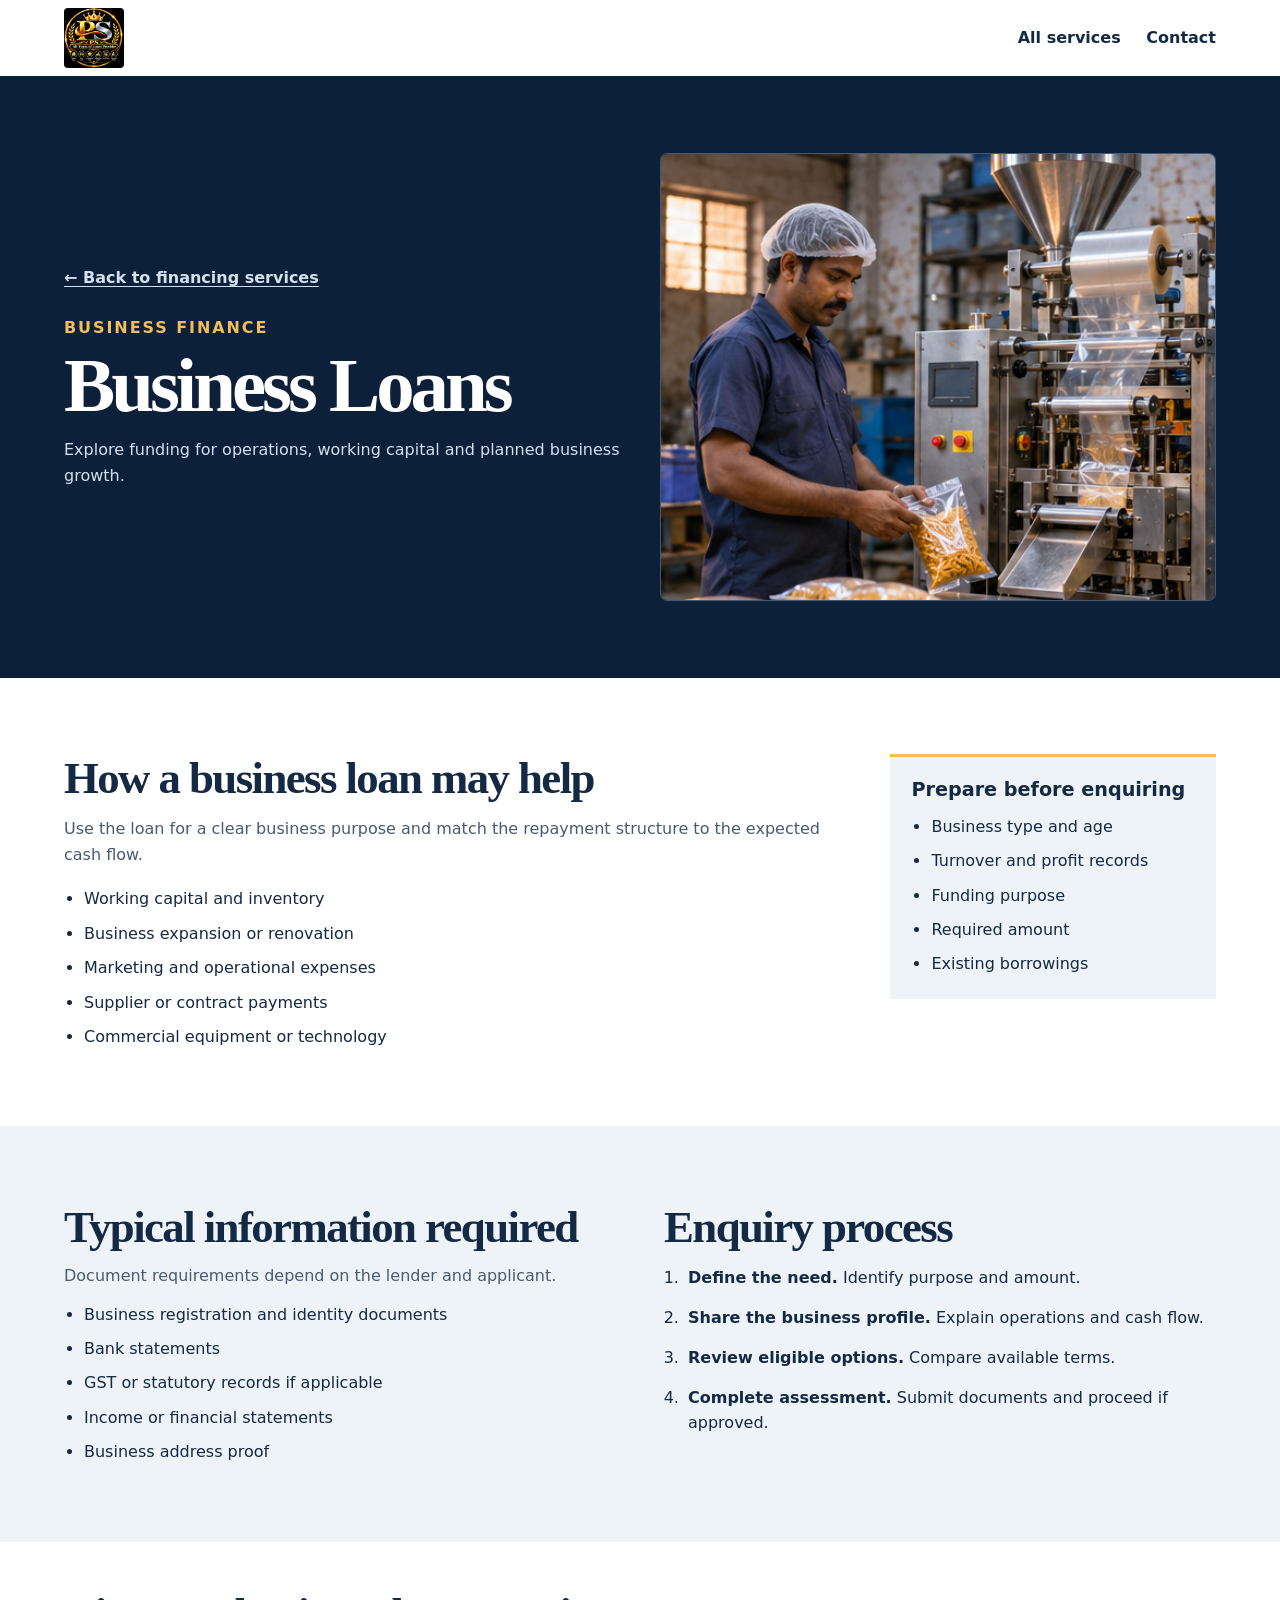
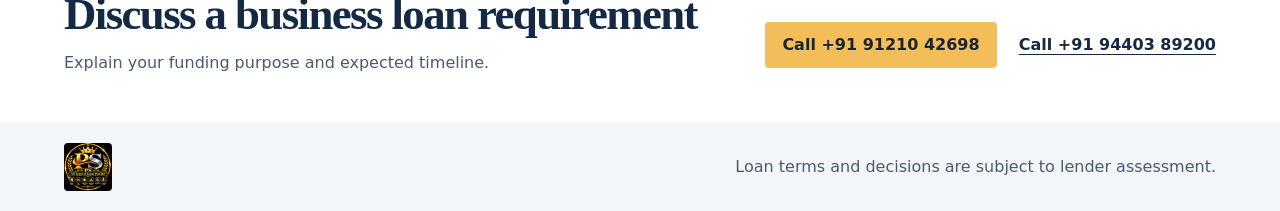
==== business-loans.html @ dabeb3ae "add loan and insurance pages and update site branding" ====
<!doctype html>
<html lang="en-IN">
<head>
  <meta charset="utf-8">
  <meta name="viewport" content="width=device-width, initial-scale=1">
  <meta name="robots" content="noindex">
  <meta name="description" content="Business loan enquiries for operations, inventory and expansion.">
  <title>Business Loans | SRIDigitals</title>
  <link rel="stylesheet" href="styles.css">
</head>
<body>
  <header class="site-header"><div class="wrap header-inner"><a class="brand" href="index.html" aria-label="SRIDigitals home"><img class="brand-logo" src="images/logo.jpeg" alt="SRI PS All Types of Loans Provider"></a><nav aria-label="Page navigation"><a href="index.html#services">All services</a><a href="index.html#contact">Contact</a></nav></div></header>
  <main>
    <section class="detail-hero"><div class="wrap detail-hero-inner"><div><a class="back-link" href="index.html#services">&larr; Back to financing services</a><p class="eyebrow">Business Finance</p><h1>Business Loans</h1><p>Explore funding for operations, working capital and planned business growth.</p></div><img src="images/images/msme-workshop.png" alt="Small business operations"></div></section>
    <section class="wrap detail-section">
      <div class="detail-content"><h2>How a business loan may help</h2><p>Use the loan for a clear business purpose and match the repayment structure to the expected cash flow.</p><ul class="check-list"><li>Working capital and inventory</li><li>Business expansion or renovation</li><li>Marketing and operational expenses</li><li>Supplier or contract payments</li><li>Commercial equipment or technology</li></ul></div>
      <aside class="detail-summary"><h3>Prepare before enquiring</h3><ul><li>Business type and age</li><li>Turnover and profit records</li><li>Funding purpose</li><li>Required amount</li><li>Existing borrowings</li></ul></aside>
    </section>
    <section class="detail-band"><div class="wrap detail-grid"><div><h2>Typical information required</h2><p>Document requirements depend on the lender and applicant.</p><ul class="check-list"><li>Business registration and identity documents</li><li>Bank statements</li><li>GST or statutory records if applicable</li><li>Income or financial statements</li><li>Business address proof</li></ul></div><div><h2>Enquiry process</h2><ol class="number-list"><li><strong>Define the need.</strong> Identify purpose and amount.</li><li><strong>Share the business profile.</strong> Explain operations and cash flow.</li><li><strong>Review eligible options.</strong> Compare available terms.</li><li><strong>Complete assessment.</strong> Submit documents and proceed if approved.</li></ol></div></div></section>
    <section class="wrap detail-cta"><div><h2>Discuss a business loan requirement</h2><p>Explain your funding purpose and expected timeline.</p></div><div class="actions"><a class="button" href="tel:+919121042698">Call +91 91210 42698</a><a class="secondary" href="tel:+919440389200">Call +91 94403 89200</a></div></section>
  </main>
  <footer><div class="wrap footer-inner"><img class="brand-logo" src="images/logo.jpeg" alt="SRI PS All Types of Loans Provider"><p>Loan terms and decisions are subject to lender assessment.</p></div></footer>
</body>
</html>
---- styles.css ----
:root {
  color-scheme: light;
  --navy: #0d2039;
  --ink: #142944;
  --muted: #485b71;
  --light: #eef3f7;
  --gold: #f3bd59;
}

* { box-sizing: border-box; }
html { scroll-behavior: smooth; }
body {
  margin: 0;
  font: 1rem/1.6 system-ui, sans-serif;
  color: var(--ink);
}
a { color: inherit; }
a:focus-visible, summary:focus-visible {
  outline: 3px solid #c58215;
  outline-offset: 5px;
}
.skip-link {
  position: fixed;
  top: .5rem;
  left: .5rem;
  z-index: 20;
  background: white;
  padding: .5rem;
}
.skip-link:not(:focus) { transform: translateY(-150%); }
.wrap {
  width: min(100% - 3rem, 72rem);
  margin-inline: auto;
}

.site-header { background: white; }
.header-inner, .footer-inner {
  display: flex;
  justify-content: space-between;
  align-items: center;
  gap: 1.25rem;
}
.header-inner { min-height: 4.75rem; }
.brand {
  font-size: 1.35rem;
  font-weight: 800;
  letter-spacing: -.045em;
  text-decoration: none;
}
.brand span { font-weight: 550; }
.brand-logo {
  display: block;
  width: auto;
  height: 3.75rem;
  max-width: 10rem;
  object-fit: contain;
  object-position: left center;
  border-radius: .25rem;
}
.footer-inner .brand-logo { height: 3rem; }
nav {
  display: flex;
  flex-wrap: wrap;
  gap: .5rem 1.6rem;
}
nav a {
  font-weight: 650;
  text-decoration: none;
}
nav a:hover { text-decoration: underline; }

.hero, .contact {
  background: var(--navy);
  color: white;
}
.hero-inner {
  display: grid;
  grid-template-columns: 1.08fr 1fr;
  gap: 2.5rem;
  align-items: center;
  padding-block: clamp(3rem, 6vw, 6rem);
}
h1, h2, h3, p { margin: 0; }
h1, h2, h3 { line-height: 1.15; }
h1 {
  max-width: 13ch;
  font: 700 clamp(3rem, 6.6vw, 5.6rem)/.99 Georgia, serif;
  letter-spacing: -.052em;
}
h2 {
  font: 700 clamp(1.9rem, 3.5vw, 2.85rem)/1.09 Georgia, serif;
  letter-spacing: -.035em;
}
h3 {
  font-size: 1.2rem;
  margin-bottom: .6rem;
}
.hero-content p {
  max-width: 34rem;
  margin-top: 1.4rem;
  color: #d4e0ee;
  font-size: 1.12rem;
}
.actions, address {
  display: flex;
  flex-wrap: wrap;
  align-items: center;
  gap: .7rem 1.35rem;
}
.actions { margin-top: 1.6rem; }
.button {
  display: inline-flex;
  padding: .65rem 1.1rem;
  color: #18243a;
  background: var(--gold);
  border-radius: .25rem;
  font-weight: 800;
  text-decoration: none;
}
.button:hover { background: #ffd78a; }
.secondary {
  font-weight: 700;
  text-underline-offset: .25em;
}
.hero-visual {
  margin: 0;
  overflow: hidden;
  min-height: 24rem;
  border: 1px solid #455972;
  border-radius: .45rem;
  background: #253953;
}
.hero-visual img {
  display: block;
  width: 100%;
  height: 100%;
  min-height: 24rem;
  object-fit: cover;
}

.section { padding-block: clamp(3rem, 6vw, 5.2rem); }
.intro {
  margin: .65rem 0 1.5rem;
  color: var(--muted);
}
.services {
  display: grid;
  grid-template-columns: repeat(6, 1fr);
  gap: 1rem;
}
.service {
  grid-column: span 2;
  overflow: hidden;
  border: 1px solid #d8e0e8;
  border-top: 3px solid var(--gold);
  border-radius: .25rem;
  background: white;
}
.service img {
  display: block;
  width: 100%;
  aspect-ratio: 16 / 9;
  object-fit: cover;
}
.service-copy { padding: 1.25rem; }
.card-link {
  display: inline-flex;
  gap: .35rem;
  margin-top: .9rem;
  color: #0c5a87;
  font-weight: 800;
  text-decoration-thickness: 2px;
  text-underline-offset: .2em;
}
.card-link span { transition: transform .2s ease; }
.card-link:hover span { transform: translateX(.2rem); }
.service p, .equipment p, .process li, details p { color: var(--muted); }

.equipment { background: var(--light); }
.equipment-inner, .process {
  display: grid;
  grid-template-columns: 1fr 1fr;
  gap: 2.75rem;
}
.equipment-inner {
  align-items: center;
  padding-block: 3rem;
}
.equipment p, .contact p { margin-top: .8rem; }
.equipment ul {
  margin: 0;
  padding-left: 1.3rem;
}
.equipment li + li, .process li + li { margin-top: .5rem; }
.process ol { padding-left: 1.35rem; }
details {
  border-bottom: 1px solid #cbd5df;
  padding-block: .85rem;
}
details:first-of-type { margin-top: .55rem; }
summary {
  cursor: pointer;
  font-weight: 700;
}
details p { margin: .6rem 0 .15rem; }

.detail-hero {
  background: var(--navy);
  color: white;
}
.detail-hero-inner {
  display: grid;
  grid-template-columns: 1fr 1fr;
  gap: 2.5rem;
  align-items: center;
  padding-block: clamp(3rem, 6vw, 5.5rem);
}
.detail-hero h1 {
  max-width: none;
  margin-bottom: .8rem;
  font-size: clamp(3rem, 6vw, 5.2rem);
}
.detail-hero p { color: #d4e0ee; }
.detail-hero .eyebrow {
  margin-bottom: .5rem;
  color: var(--gold);
  font-weight: 800;
  letter-spacing: .12em;
  text-transform: uppercase;
}
.back-link {
  display: inline-block;
  margin-bottom: 1.5rem;
  color: #d4e0ee;
  font-weight: 700;
  text-underline-offset: .2em;
}
.detail-hero img {
  width: 100%;
  max-height: 28rem;
  object-fit: cover;
  border: 1px solid #455972;
  border-radius: .45rem;
}
.detail-section {
  display: grid;
  grid-template-columns: 1.55fr .65fr;
  gap: 3rem;
  padding-block: clamp(3rem, 6vw, 5rem);
}
.detail-content > p {
  max-width: 48rem;
  margin: .8rem 0 1.2rem;
  color: var(--muted);
}
.detail-summary {
  align-self: start;
  border-top: 3px solid var(--gold);
  background: var(--light);
  padding: 1.35rem;
}
.detail-summary ul, .check-list, .number-list {
  margin: .8rem 0 0;
  padding-left: 1.25rem;
}
.detail-summary li + li, .check-list li + li { margin-top: .55rem; }
.detail-band { background: var(--light); }
.detail-grid {
  display: grid;
  grid-template-columns: 1fr 1fr;
  gap: 3rem;
  padding-block: clamp(3rem, 6vw, 5rem);
}
.detail-grid p { margin-top: .7rem; color: var(--muted); }
.number-list li { padding-left: .25rem; }
.number-list li + li { margin-top: .9rem; }
.detail-cta {
  display: flex;
  justify-content: space-between;
  align-items: center;
  gap: 1.5rem;
  padding-block: 3rem;
}
.detail-cta p { margin-top: .7rem; color: var(--muted); }

.contact-inner {
  display: flex;
  flex-wrap: wrap;
  justify-content: space-between;
  align-items: center;
  gap: 1.25rem;
  padding-block: 2.85rem;
}
.contact-person {
  display: flex;
  align-items: center;
  gap: 1.25rem;
  max-width: 42rem;
}
.contact-person img {
  width: 6.5rem;
  height: 6.5rem;
  flex: 0 0 6.5rem;
  border: 3px solid var(--gold);
  border-radius: 50%;
  object-fit: cover;
  object-position: center 18%;
}
.contact p { color: #d4e0ee; }
address { font-style: normal; }

footer {
  padding-block: 1.25rem;
  background: #f3f6f9;
}
footer p { color: var(--muted); }

@media (max-width: 48rem) {
  .hero-inner, .equipment-inner, .process {
    grid-template-columns: 1fr;
    gap: 1.6rem;
  }
  .detail-hero-inner, .detail-section, .detail-grid {
    grid-template-columns: 1fr;
  }
  .detail-cta { align-items: flex-start; flex-direction: column; }
  .services { grid-template-columns: repeat(2, 1fr); }
  .service { grid-column: auto; }
  .hero-visual, .hero-visual img {
    min-height: 0;
  }
}

@media (max-width: 31rem) {
  .wrap { width: calc(100% - 2rem); }
  .brand-logo { height: 3.25rem; }
  .contact-person { align-items: flex-start; }
  .contact-person img {
    width: 5rem;
    height: 5rem;
    flex-basis: 5rem;
  }
  .header-inner, .footer-inner {
    align-items: flex-start;
    flex-direction: column;
    gap: .45rem;
    padding-block: .75rem;
  }
  nav { gap: .35rem 1rem; }
  .services { grid-template-columns: 1fr; }
}
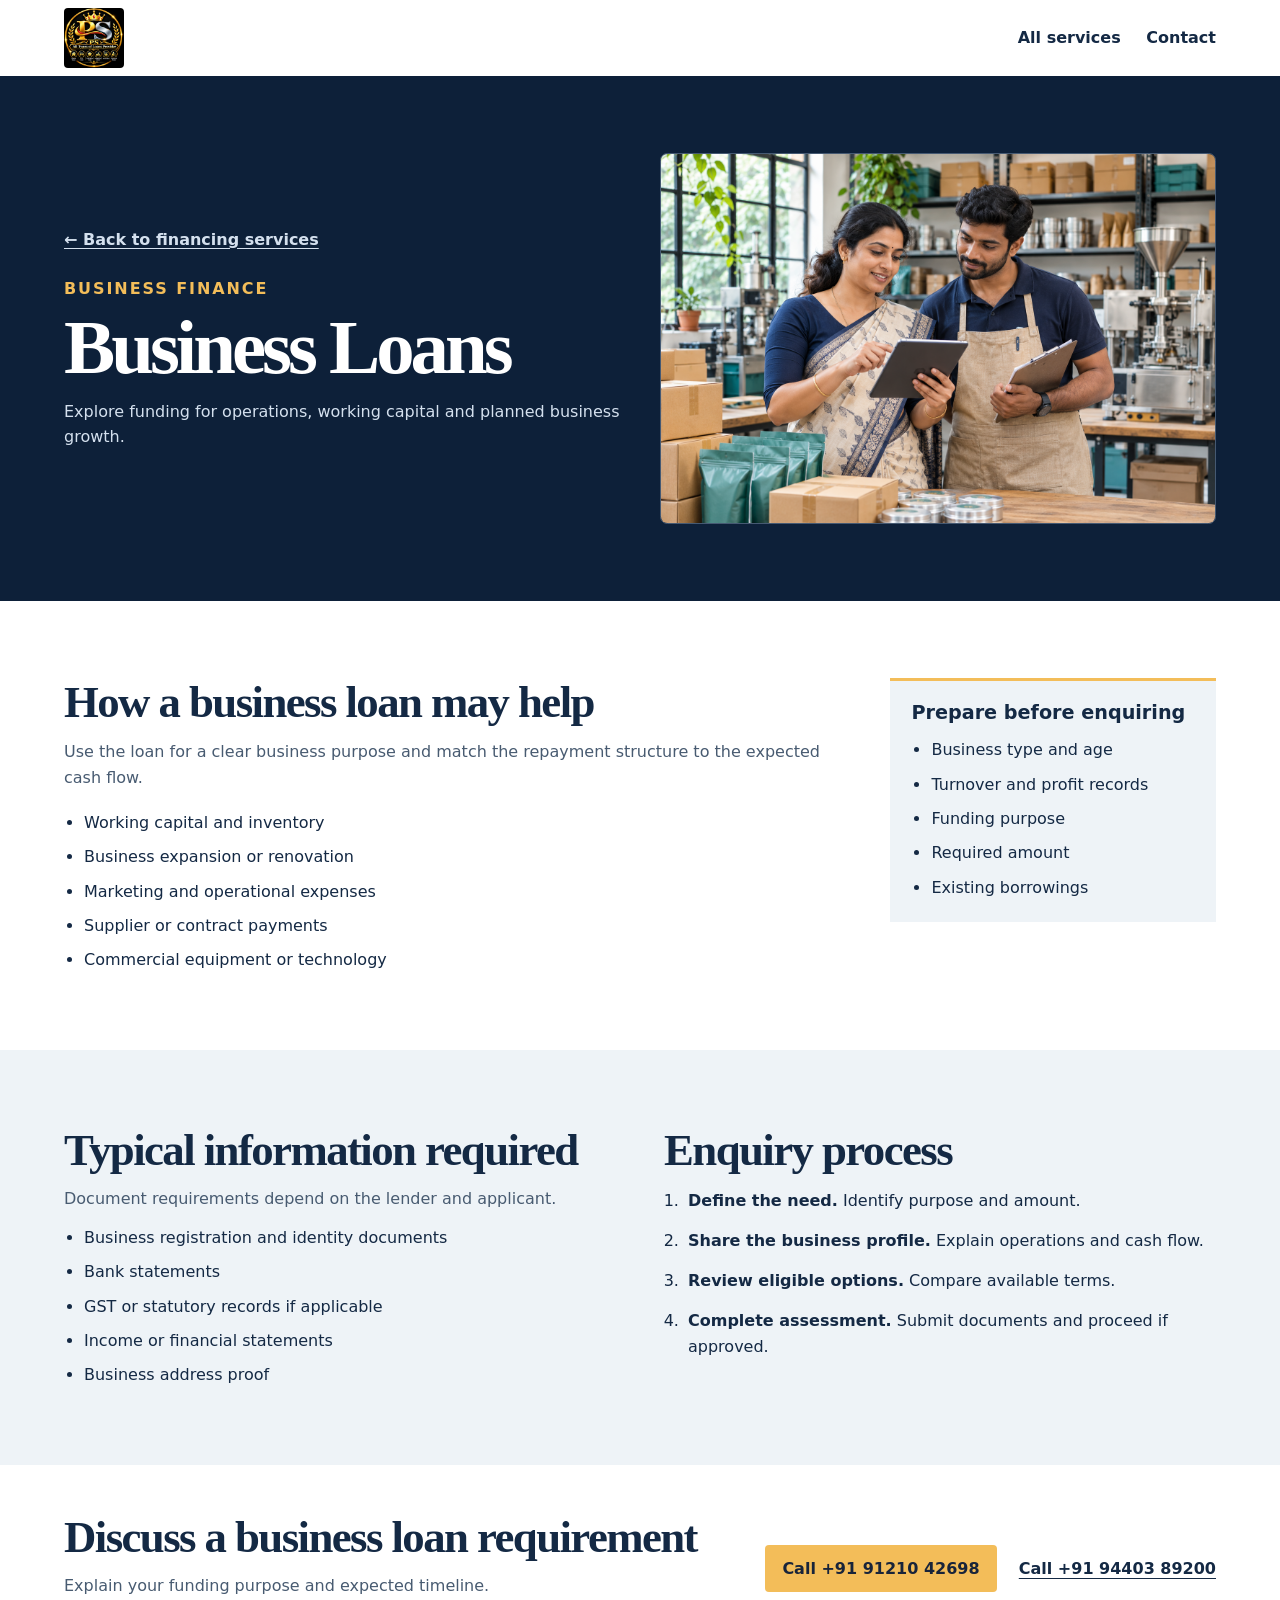
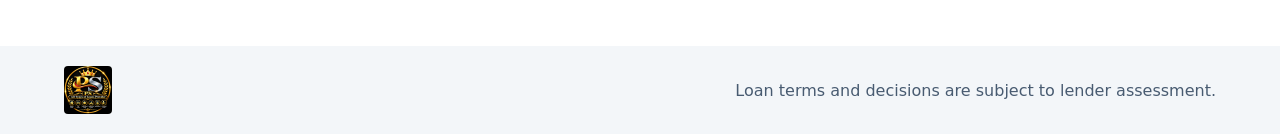
==== commit 91dee4ce: "Use matching images on additional loan pages Co-authored-by: Copilot <223556219+Copilot@users.norepl" ====
--- a/business-loans.html
+++ b/business-loans.html
@@ -11,7 +11,7 @@
 <body>
   <header class="site-header"><div class="wrap header-inner"><a class="brand" href="index.html" aria-label="SRIDigitals home"><img class="brand-logo" src="images/logo.jpeg" alt="SRI PS All Types of Loans Provider"></a><nav aria-label="Page navigation"><a href="index.html#services">All services</a><a href="index.html#contact">Contact</a></nav></div></header>
   <main>
-    <section class="detail-hero"><div class="wrap detail-hero-inner"><div><a class="back-link" href="index.html#services">&larr; Back to financing services</a><p class="eyebrow">Business Finance</p><h1>Business Loans</h1><p>Explore funding for operations, working capital and planned business growth.</p></div><img src="images/images/msme-workshop.png" alt="Small business operations"></div></section>
+    <section class="detail-hero"><div class="wrap detail-hero-inner"><div><a class="back-link" href="index.html#services">&larr; Back to financing services</a><p class="eyebrow">Business Finance</p><h1>Business Loans</h1><p>Explore funding for operations, working capital and planned business growth.</p></div><img src="images/images/Small Business Owners Review Inventory-2.png" alt="Small business owners reviewing inventory"></div></section>
     <section class="wrap detail-section">
       <div class="detail-content"><h2>How a business loan may help</h2><p>Use the loan for a clear business purpose and match the repayment structure to the expected cash flow.</p><ul class="check-list"><li>Working capital and inventory</li><li>Business expansion or renovation</li><li>Marketing and operational expenses</li><li>Supplier or contract payments</li><li>Commercial equipment or technology</li></ul></div>
       <aside class="detail-summary"><h3>Prepare before enquiring</h3><ul><li>Business type and age</li><li>Turnover and profit records</li><li>Funding purpose</li><li>Required amount</li><li>Existing borrowings</li></ul></aside>
